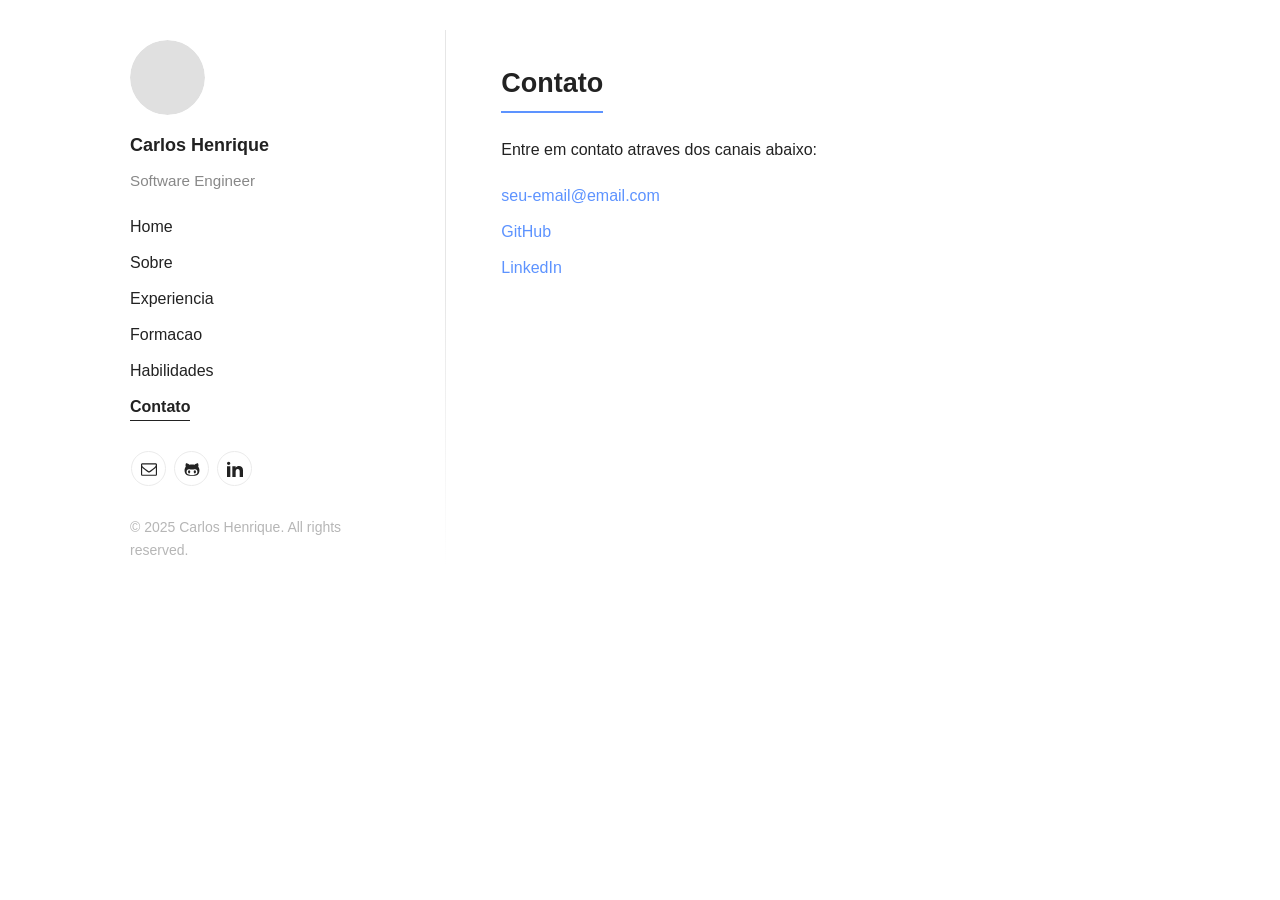
==== contato.html @ ee280d6c "feat: add responsive portfolio site with static pages Create personal portfolio website using pure H" ====
<!DOCTYPE html>
<html lang="pt-BR">
<head>
    <meta charset="UTF-8">
    <meta name="viewport" content="width=device-width, initial-scale=1.0">
    <title>Contato - Carlos Henrique Carvalho de Araujo</title>
    <link rel="stylesheet" href="style.css">
</head>
<body>
    <div class="layout">
        <aside class="sidebar">
            <div class="sidebar-inner">
                <div class="author">
                    <div class="author-photo"></div>
                    <h2 class="author-title"><a href="index.html">Carlos Henrique</a></h2>
                    <p class="author-subtitle">Software Engineer</p>
                </div>

                <nav class="menu">
                    <ul class="menu-list">
                        <li><a href="index.html" class="menu-link">Home</a></li>
                        <li><a href="sobre.html" class="menu-link">Sobre</a></li>
                        <li><a href="experiencia.html" class="menu-link">Experiencia</a></li>
                        <li><a href="formacao.html" class="menu-link">Formacao</a></li>
                        <li><a href="habilidades.html" class="menu-link">Habilidades</a></li>
                        <li><a href="contato.html" class="menu-link active">Contato</a></li>
                    </ul>
                </nav>

                <div class="contacts">
                    <ul class="contacts-list">
                        <li class="contacts-item">
                            <a href="mailto:seu-email@email.com" class="contacts-link" title="Email">
                                <svg class="icon" viewBox="0 0 28 28"><title>email</title><path d="M26 23.5v-12c-0.328 0.375-0.688 0.719-1.078 1.031-2.234 1.719-4.484 3.469-6.656 5.281-1.172 0.984-2.625 2.188-4.25 2.188h-0.031c-1.625 0-3.078-1.203-4.25-2.188-2.172-1.813-4.422-3.563-6.656-5.281-0.391-0.313-0.75-0.656-1.078-1.031v12c0 0.266 0.234 0.5 0.5 0.5h23c0.266 0 0.5-0.234 0.5-0.5zM26 7.078c0-0.391 0.094-1.078-0.5-1.078h-23c-0.266 0-0.5 0.234-0.5 0.5 0 1.781 0.891 3.328 2.297 4.438 2.094 1.641 4.188 3.297 6.266 4.953 0.828 0.672 2.328 2.109 3.422 2.109h0.031c1.094 0 2.594-1.437 3.422-2.109 2.078-1.656 4.172-3.313 6.266-4.953 1.016-0.797 2.297-2.531 2.297-3.859zM28 6.5v17c0 1.375-1.125 2.5-2.5 2.5h-23c-1.375 0-2.5-1.125-2.5-2.5v-17c0-1.375 1.125-2.5 2.5-2.5h23c1.375 0 2.5 1.125 2.5 2.5z"/></svg>
                            </a>
                        </li>
                        <li class="contacts-item">
                            <a href="https://github.com/seu-usuario" target="_blank" rel="noopener" class="contacts-link" title="GitHub">
                                <svg class="icon" viewBox="0 0 26 28"><title>github</title><path d="M10 19c0 1.141-0.594 3-2 3s-2-1.859-2-3 0.594-3 2-3 2 1.859 2 3zM20 19c0 1.141-0.594 3-2 3s-2-1.859-2-3 0.594-3 2-3 2 1.859 2 3zM22.5 19c0-2.391-1.453-4.5-4-4.5-1.031 0-2.016 0.187-3.047 0.328-0.812 0.125-1.625 0.172-2.453 0.172s-1.641-0.047-2.453-0.172c-1.016-0.141-2.016-0.328-3.047-0.328-2.547 0-4 2.109-4 4.5 0 4.781 4.375 5.516 8.188 5.516h2.625c3.813 0 8.188-0.734 8.188-5.516zM26 16.25c0 1.734-0.172 3.578-0.953 5.172-2.063 4.172-7.734 4.578-11.797 4.578-4.125 0-10.141-0.359-12.281-4.578-0.797-1.578-0.969-3.437-0.969-5.172 0-2.281 0.625-4.438 2.125-6.188-0.281-0.859-0.422-1.766-0.422-2.656 0-1.172 0.266-2.344 0.797-3.406 2.469 0 4.047 1.078 5.922 2.547 1.578-0.375 3.203-0.547 4.828-0.547 1.469 0 2.953 0.156 4.375 0.5 1.859-1.453 3.437-2.5 5.875-2.5 0.531 1.062 0.797 2.234 0.797 3.406 0 0.891-0.141 1.781-0.422 2.625 1.5 1.766 2.125 3.938 2.125 6.219z"/></svg>
                            </a>
                        </li>
                        <li class="contacts-item">
                            <a href="https://www.linkedin.com/in/seu-perfil" target="_blank" rel="noopener" class="contacts-link" title="LinkedIn">
                                <svg class="icon" viewBox="0 0 24 24"><title>linkedin</title><path d="M4.98 3.5c0 1.381-1.11 2.5-2.48 2.5s-2.48-1.119-2.48-2.5c0-1.38 1.11-2.5 2.48-2.5s2.48 1.12 2.48 2.5zm.02 4.5h-5v16h5v-16zm7.982 0h-4.968v16h4.969v-8.399c0-4.67 6.029-5.052 6.029 0v8.399h4.988v-10.131c0-7.88-8.922-7.593-11.018-3.714v-2.155z"/></svg>
                            </a>
                        </li>
                    </ul>
                </div>

                <p class="copyright">© 2025 Carlos Henrique. All rights reserved.</p>
            </div>
        </aside>

        <main class="content">
            <section class="page">
                <div class="page-inner">
                    <h2 class="section-title">Contato</h2>
                    <div class="page-body">
                        <p>Entre em contato atraves dos canais abaixo:</p>
                        <ul class="contact-links">
                            <li><a href="mailto:seu-email@email.com">seu-email@email.com</a></li>
                            <li><a href="https://github.com/seu-usuario" target="_blank" rel="noopener">GitHub</a></li>
                            <li><a href="https://www.linkedin.com/in/seu-perfil" target="_blank" rel="noopener">LinkedIn</a></li>
                        </ul>
                    </div>
                </div>
            </section>
        </main>
    </div>
</body>
</html>
---- style.css ----
/* ============================================
   RESET & BASE
   ============================================ */
*,
*::before,
*::after {
    margin: 0;
    padding: 0;
    box-sizing: border-box;
}

html {
    font-size: 100%;
}

body {
    font-family: -apple-system, BlinkMacSystemFont, 'Segoe UI', Roboto, Oxygen-Sans, Ubuntu, Cantarell, 'Helvetica Neue', sans-serif;
    color: #222;
    line-height: 1.625;
    font-size: 1rem;
    -webkit-text-size-adjust: 100%;
    text-rendering: optimizeLegibility;
    -webkit-font-smoothing: antialiased;
    -moz-osx-font-smoothing: grayscale;
    background: #fff;
}

/* ============================================
   LAYOUT
   ============================================ */
.layout {
    max-width: 68.75rem;
    margin-left: auto;
    margin-right: auto;
}

/* ============================================
   SIDEBAR
   ============================================ */
.sidebar {
    width: 100%;
}

.sidebar-inner {
    padding: 1.5625rem 1.25rem 2.5rem;
}

/* Author */
.author {
    margin-bottom: 1.25rem;
}

.author-photo {
    width: 75px;
    height: 75px;
    border-radius: 50%;
    background-color: #e0e0e0;
    background-image: url('placeholder-photo.jpg');
    background-size: cover;
    background-position: center;
    background-clip: padding-box;
    margin-bottom: 1rem;
}

.author-title {
    font-size: 1.125rem;
    font-weight: 600;
    line-height: 1.82813rem;
    margin: 0.5rem 0;
}

.author-title a {
    color: #222;
    text-decoration: none;
}

.author-title a:hover,
.author-title a:focus {
    color: #5d93ff;
}

.author-subtitle {
    color: #888;
    line-height: 1.625rem;
    margin-bottom: 1rem;
    font-size: 0.95rem;
}

/* Menu */
.menu {
    margin-bottom: 1.625rem;
}

.menu-list {
    list-style: none;
    margin: 0;
    padding: 0;
}

.menu-list li {
    padding: 0;
    margin: 0.625rem 0;
}

.menu-link {
    font-size: 1rem;
    color: #222;
    font-weight: 400;
    text-decoration: none;
    border: 0;
    transition: color 0.15s ease, border-bottom-color 0.15s ease;
    display: inline-block;
}

.menu-link:hover,
.menu-link:focus {
    color: #5d93ff;
    border-bottom: 1px solid #5d93ff;
}

.menu-link.active {
    color: #222;
    border-bottom: 1px solid #222;
    font-weight: 600;
}

/* Contacts */
.contacts {
    margin-bottom: 1.625rem;
}

.contacts-list {
    display: flex;
    flex-wrap: wrap;
    list-style: none;
    padding: 0;
    margin: 0.625rem -0.1875rem;
    width: 8.75rem;
}

.contacts-item {
    padding: 0;
    margin: 0.25rem;
    display: flex;
    align-content: center;
    align-items: center;
    justify-content: center;
    height: 2.1875rem;
    width: 2.1875rem;
    line-height: 2.1875rem;
    border-radius: 50%;
    text-align: center;
    border: 1px solid #ebebeb;
}

.contacts-link {
    border: 0;
    display: flex;
    color: #222;
    align-items: center;
    justify-content: center;
    transition: color 0.15s ease;
}

.contacts-link:hover,
.contacts-link:focus {
    color: #5d93ff;
}

.icon {
    display: inline-block;
    width: 1em;
    height: 1em;
    stroke-width: 0;
    stroke: currentColor;
    fill: currentColor;
    font-style: normal;
    font-weight: 400;
}

/* Copyright */
.copyright {
    color: #b6b6b6;
    font-size: 0.875rem;
}

/* ============================================
   CONTENT PAGES
   ============================================ */
.page {
    margin-bottom: 2rem;
}

.page-inner {
    padding: 1.0625rem 1.25rem;
}

.page-title {
    font-size: 2.2rem;
    font-weight: 600;
    line-height: 3rem;
    margin-top: 0;
    margin-bottom: 2rem;
    color: #222;
}

.section-title {
    font-size: 1.6875rem;
    font-weight: 600;
    line-height: 2.4375rem;
    margin-top: 1.5rem;
    margin-bottom: 1.5rem;
    color: #222;
    border-bottom: 2px solid #5d93ff;
    padding-bottom: 0.5rem;
    display: inline-block;
}

.page-body {
    font-size: 1rem;
    line-height: 1.625rem;
    margin: 0;
}

.page-body p {
    margin-bottom: 1.25rem;
    max-width: 40rem;
}

.page-body a {
    color: #5d93ff;
    text-decoration: none;
}

.page-body a:hover,
.page-body a:focus {
    color: #f7a046;
    text-decoration: underline;
}

/* Page navigation link */
.page-nav {
    margin-top: 1.5rem;
}

.page-nav-link {
    display: inline-block;
    padding: 0.5rem 1.5rem;
    border: 1px solid #e6e6e6;
    border-radius: 25px;
    color: #222;
    text-decoration: none;
    font-size: 0.95rem;
    transition: color 0.15s ease, border-color 0.15s ease;
}

.page-nav-link:hover,
.page-nav-link:focus {
    color: #5d93ff;
    border-color: #5d93ff;
    text-decoration: none;
}

/* ============================================
   EXPERIENCE
   ============================================ */
.experience-item {
    margin-bottom: 2rem;
    padding-bottom: 1.5rem;
    border-bottom: 1px solid #e6e6e6;
}

.experience-item:last-child {
    border-bottom: none;
}

.experience-role {
    font-size: 1.3rem;
    font-weight: 600;
    margin-bottom: 0.25rem;
    color: #222;
}

.experience-company {
    color: #888;
    font-size: 0.95rem;
    margin-bottom: 0.75rem;
    font-style: italic;
}

.experience-desc {
    line-height: 1.625rem;
}

/* ============================================
   EDUCATION
   ============================================ */
.education-item {
    margin-bottom: 1.5rem;
    padding-bottom: 1rem;
    border-bottom: 1px solid #e6e6e6;
}

.education-item:last-child {
    border-bottom: none;
}

.education-degree {
    font-size: 1.2rem;
    font-weight: 600;
    margin-bottom: 0.25rem;
}

.education-school {
    color: #888;
    font-size: 0.95rem;
    font-style: italic;
}

/* ============================================
   SKILLS
   ============================================ */
.skills-grid {
    display: grid;
    grid-template-columns: 1fr;
    gap: 1.5rem;
}

.skill-category {
    padding: 1.25rem;
    background: #fafafa;
    border: 1px solid #e6e6e6;
    border-radius: 4px;
}

.skill-category-title {
    font-size: 1.1rem;
    font-weight: 600;
    margin-bottom: 0.75rem;
    color: #222;
}

.skill-list {
    list-style: none;
    padding: 0;
    margin: 0;
    display: flex;
    flex-wrap: wrap;
    gap: 0.5rem;
}

.skill-item {
    display: inline-block;
    padding: 0.35rem 1rem;
    background: #5d93ff;
    color: #fff;
    border-radius: 20px;
    font-size: 0.85rem;
    font-weight: 500;
    transition: background 0.15s ease, transform 0.15s ease;
}

.skill-item:hover {
    background: #4a80e0;
    transform: translateY(-1px);
}

/* ============================================
   CONTACT LINKS
   ============================================ */
.contact-links {
    list-style: none;
    padding: 0;
}

.contact-links li {
    margin-bottom: 0.625rem;
    font-size: 1rem;
}

.contact-links a {
    color: #5d93ff;
    text-decoration: none;
    display: inline-block;
}

.contact-links a:hover {
    color: #f7a046;
    text-decoration: underline;
}

/* ============================================
   DIVIDER
   ============================================ */
.section-divider {
    border: 0;
    height: 1px;
    background: #e6e6e6;
    margin: 1.5rem 0 2rem;
}

/* ============================================
   DESKTOP - Sidebar fixed at top, content scrolls (685px+)
   ============================================ */
@media screen and (min-width: 685px) {
    .layout {
        display: grid;
        grid-template-columns: calc(41.625% - 1.09375rem) 1fr;
        gap: 1.875rem;
    }

    .sidebar {
        width: 100%;
    }

    .content {
        float: left;
    }

    .page-inner {
        padding: 1.875rem 1.25rem;
    }

    .page-title {
        font-size: 2.5rem;
        line-height: 3.25rem;
        margin-bottom: 2.35625rem;
    }

    .sidebar-inner {
        position: sticky;
        top: 0;
        z-index: 10;
        background: #fff;
        padding: 1.875rem 1.25rem 2.5rem;
    }

    .sidebar-inner::after {
        background: linear-gradient(180deg, #e6e6e6 0%, #e6e6e6 48%, transparent);
        position: absolute;
        content: '';
        width: 1px;
        height: 33.75rem;
        top: 30px;
        right: -10px;
    }
}

/* ============================================
   LARGE DESKTOP (960px+)
   ============================================ */
@media screen and (min-width: 960px) {
    .layout {
        grid-template-columns: calc(33.3% - 1.25rem) 1fr;
    }

    .sidebar-inner {
        padding: 2.5rem;
    }

    .page-inner {
        padding: 2.5rem 2.1875rem;
    }

    .page-title {
        font-size: 2.8rem;
    }

    .skills-grid {
        grid-template-columns: repeat(3, 1fr);
    }
}

/* ============================================
   MOBILE TWEAKS (< 685px)
   ============================================ */
@media screen and (max-width: 684px) {
    .page-title {
        font-size: 1.8rem;
        line-height: 2.5rem;
    }

    .sidebar-inner::after {
        display: none;
    }

    .section-title {
        font-size: 1.4rem;
        line-height: 2rem;
    }
}

/* ============================================
   PRINT FRIENDLY
   ============================================ */
@media print {
    .sidebar {
        width: 100%;
        margin-right: 0;
    }

    .sidebar-inner::after {
        display: none;
    }

    .content {
        width: 100%;
    }
}
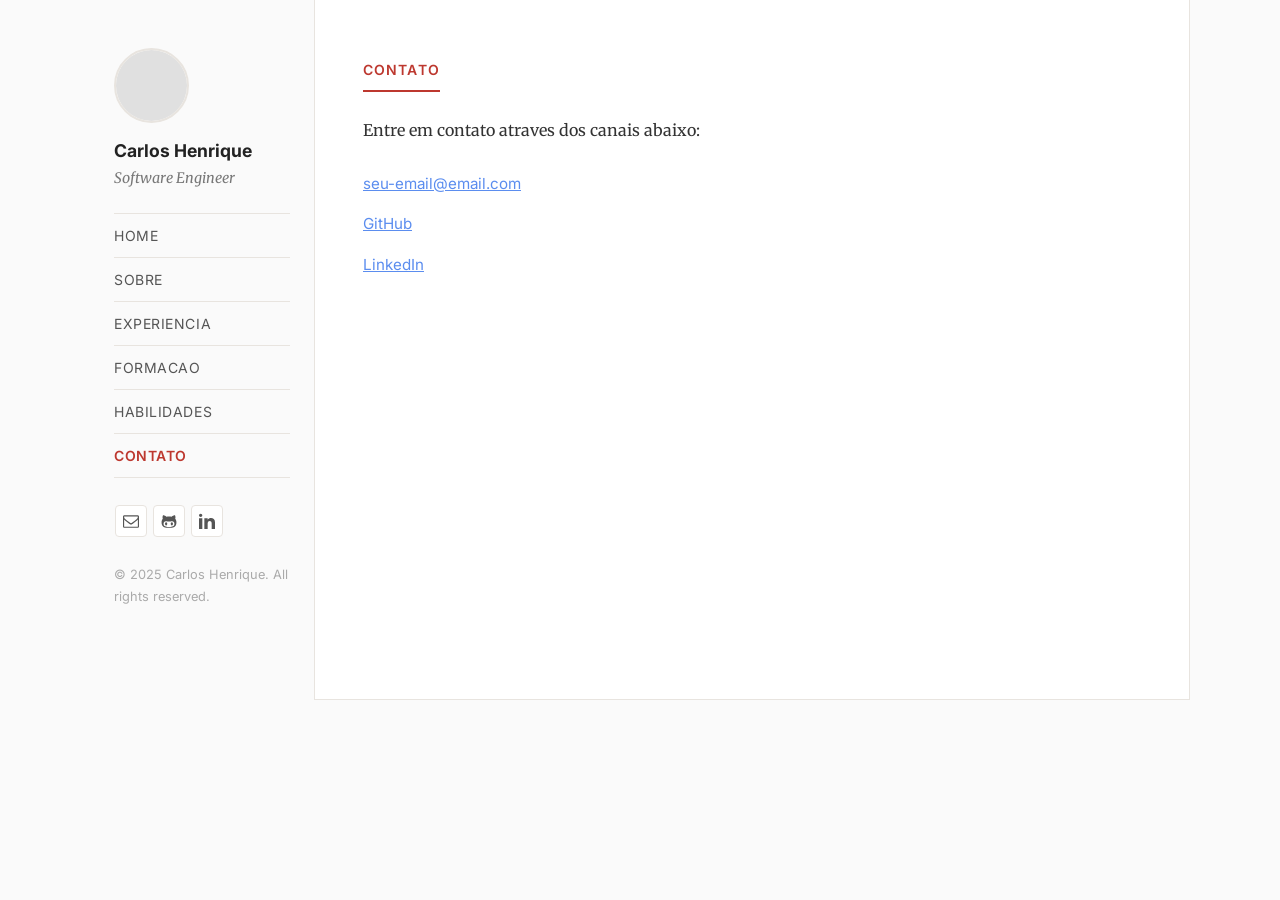
==== commit 6b3c2a97: "style: redesign portfolio with minimalist design system" ====
--- a/contato.html
+++ b/contato.html
@@ -4,6 +4,9 @@
     <meta charset="UTF-8">
     <meta name="viewport" content="width=device-width, initial-scale=1.0">
     <title>Contato - Carlos Henrique Carvalho de Araujo</title>
+    <link rel="preconnect" href="https://fonts.googleapis.com">
+    <link rel="preconnect" href="https://fonts.gstatic.com" crossorigin>
+    <link href="https://fonts.googleapis.com/css2?family=Merriweather:ital,wght@0,300;0,400;0,700;1,400&family=Inter:wght@400;500;600;700&display=swap" rel="stylesheet">
     <link rel="stylesheet" href="style.css">
 </head>
 <body>
--- a/style.css
+++ b/style.css
@@ -1,6 +1,11 @@
 /* ============================================
-   RESET & BASE
+   INSTAPAPER-INSPIRED DESIGN SYSTEM
    ============================================ */
+
+/* ---------- FONTS ---------- */
+@import url('https://fonts.googleapis.com/css2?family=Merriweather:ital,wght@0,300;0,400;0,700;1,400&family=Inter:wght@400;500;600;700&display=swap');
+
+/* ---------- RESET ---------- */
 *,
 *::before,
 *::after {
@@ -11,43 +16,37 @@
 
 html {
     font-size: 100%;
+    background: #fafafa;
 }
 
 body {
-    font-family: -apple-system, BlinkMacSystemFont, 'Segoe UI', Roboto, Oxygen-Sans, Ubuntu, Cantarell, 'Helvetica Neue', sans-serif;
+    font-family: 'Merriweather', Georgia, serif;
     color: #222;
-    line-height: 1.625;
+    line-height: 1.7;
     font-size: 1rem;
-    -webkit-text-size-adjust: 100%;
-    text-rendering: optimizeLegibility;
+    background: #fafafa;
     -webkit-font-smoothing: antialiased;
-    -moz-osx-font-smoothing: grayscale;
-    background: #fff;
-}
-
-/* ============================================
-   LAYOUT
-   ============================================ */
+}
+
+/* ---------- LAYOUT ---------- */
 .layout {
     max-width: 68.75rem;
     margin-left: auto;
     margin-right: auto;
 }
 
-/* ============================================
-   SIDEBAR
-   ============================================ */
+/* ---------- SIDEBAR ---------- */
 .sidebar {
     width: 100%;
 }
 
 .sidebar-inner {
-    padding: 1.5625rem 1.25rem 2.5rem;
+    padding: 2rem 1.5rem;
 }
 
 /* Author */
 .author {
-    margin-bottom: 1.25rem;
+    margin-bottom: 1.5rem;
 }
 
 .author-photo {
@@ -60,13 +59,15 @@
     background-position: center;
     background-clip: padding-box;
     margin-bottom: 1rem;
+    border: 2px solid #e8e4df;
 }
 
 .author-title {
-    font-size: 1.125rem;
-    font-weight: 600;
-    line-height: 1.82813rem;
-    margin: 0.5rem 0;
+    font-family: 'Inter', -apple-system, sans-serif;
+    font-size: 1.1rem;
+    font-weight: 700;
+    line-height: 1.4;
+    margin: 0.5rem 0 0.25rem;
 }
 
 .author-title a {
@@ -76,57 +77,61 @@
 
 .author-title a:hover,
 .author-title a:focus {
-    color: #5d93ff;
+    color: #bd382f;
 }
 
 .author-subtitle {
-    color: #888;
-    line-height: 1.625rem;
-    margin-bottom: 1rem;
-    font-size: 0.95rem;
+    color: #777;
+    line-height: 1.5;
+    margin-bottom: 0;
+    font-size: 0.9rem;
+    font-style: italic;
 }
 
 /* Menu */
 .menu {
-    margin-bottom: 1.625rem;
+    margin-bottom: 1.5rem;
 }
 
 .menu-list {
     list-style: none;
     margin: 0;
     padding: 0;
+    border-top: 1px solid #e8e4df;
 }
 
 .menu-list li {
     padding: 0;
-    margin: 0.625rem 0;
+    margin: 0;
 }
 
 .menu-link {
-    font-size: 1rem;
-    color: #222;
+    font-family: 'Inter', -apple-system, sans-serif;
+    font-size: 0.875rem;
     font-weight: 400;
+    color: #555;
     text-decoration: none;
-    border: 0;
-    transition: color 0.15s ease, border-bottom-color 0.15s ease;
-    display: inline-block;
+    display: block;
+    padding: 0.6rem 0;
+    border-bottom: 1px solid #e8e4df;
+    transition: color 0.15s ease;
+    text-transform: uppercase;
+    letter-spacing: 0.04em;
 }
 
 .menu-link:hover,
 .menu-link:focus {
-    color: #5d93ff;
-    border-bottom: 1px solid #5d93ff;
+    color: #bd382f;
 }
 
 .menu-link.active {
-    color: #222;
-    border-bottom: 1px solid #222;
+    color: #bd382f;
     font-weight: 600;
 }
 
 /* Contacts */
 .contacts {
-    margin-bottom: 1.625rem;
+    margin-bottom: 1.5rem;
 }
 
 .contacts-list {
@@ -134,29 +139,35 @@
     flex-wrap: wrap;
     list-style: none;
     padding: 0;
-    margin: 0.625rem -0.1875rem;
-    width: 8.75rem;
+    margin: 0.5rem -0.125rem;
 }
 
 .contacts-item {
     padding: 0;
-    margin: 0.25rem;
+    margin: 0.1875rem;
     display: flex;
     align-content: center;
     align-items: center;
     justify-content: center;
-    height: 2.1875rem;
-    width: 2.1875rem;
-    line-height: 2.1875rem;
-    border-radius: 50%;
+    height: 2rem;
+    width: 2rem;
+    line-height: 2rem;
+    border-radius: 4px;
     text-align: center;
-    border: 1px solid #ebebeb;
+    border: 1px solid #e8e4df;
+    background: #fff;
+    transition: border-color 0.15s ease, background 0.15s ease;
+}
+
+.contacts-item:hover {
+    border-color: #bd382f;
+    background: #fef0f0;
 }
 
 .contacts-link {
     border: 0;
     display: flex;
-    color: #222;
+    color: #555;
     align-items: center;
     justify-content: center;
     transition: color 0.15s ease;
@@ -164,7 +175,7 @@
 
 .contacts-link:hover,
 .contacts-link:focus {
-    color: #5d93ff;
+    color: #bd382f;
 }
 
 .icon {
@@ -180,125 +191,131 @@
 
 /* Copyright */
 .copyright {
-    color: #b6b6b6;
-    font-size: 0.875rem;
-}
-
-/* ============================================
-   CONTENT PAGES
-   ============================================ */
+    font-family: 'Inter', -apple-system, sans-serif;
+    color: #aaa;
+    font-size: 0.8rem;
+}
+
+/* ---------- CONTENT PAGES ---------- */
 .page {
     margin-bottom: 2rem;
 }
 
 .page-inner {
-    padding: 1.0625rem 1.25rem;
+    padding: 2.5rem 2rem;
+    background: #fff;
+    border-left: 1px solid #e8e4df;
+    border-right: 1px solid #e8e4df;
+    border-bottom: 1px solid #e8e4df;
+    min-height: calc(100vh - 200px);
 }
 
 .page-title {
-    font-size: 2.2rem;
-    font-weight: 600;
-    line-height: 3rem;
+    font-family: 'Merriweather', Georgia, serif;
+    font-size: 2rem;
+    font-weight: 700;
+    line-height: 1.35;
     margin-top: 0;
-    margin-bottom: 2rem;
-    color: #222;
-}
-
-.section-title {
-    font-size: 1.6875rem;
-    font-weight: 600;
-    line-height: 2.4375rem;
-    margin-top: 1.5rem;
     margin-bottom: 1.5rem;
     color: #222;
-    border-bottom: 2px solid #5d93ff;
+}
+
+.section-title {
+    font-family: 'Inter', -apple-system, sans-serif;
+    font-size: 0.875rem;
+    font-weight: 600;
+    text-transform: uppercase;
+    letter-spacing: 0.08em;
+    color: #bd382f;
+    margin-bottom: 1.5rem;
     padding-bottom: 0.5rem;
+    border-bottom: 2px solid #bd382f;
     display: inline-block;
 }
 
 .page-body {
     font-size: 1rem;
-    line-height: 1.625rem;
+    line-height: 1.8;
     margin: 0;
 }
 
 .page-body p {
-    margin-bottom: 1.25rem;
-    max-width: 40rem;
+    margin-bottom: 1.5rem;
+    max-width: 42rem;
+    color: #333;
 }
 
 .page-body a {
-    color: #5d93ff;
-    text-decoration: none;
+    color: #5b8def;
+    text-decoration: underline;
 }
 
 .page-body a:hover,
 .page-body a:focus {
-    color: #f7a046;
-    text-decoration: underline;
+    color: #bd382f;
 }
 
 /* Page navigation link */
 .page-nav {
-    margin-top: 1.5rem;
+    margin-top: 2rem;
 }
 
 .page-nav-link {
+    font-family: 'Inter', -apple-system, sans-serif;
     display: inline-block;
-    padding: 0.5rem 1.5rem;
-    border: 1px solid #e6e6e6;
-    border-radius: 25px;
-    color: #222;
+    padding: 0.6rem 1.5rem;
+    border: 1px solid #e8e4df;
+    border-radius: 3px;
+    color: #555;
     text-decoration: none;
-    font-size: 0.95rem;
-    transition: color 0.15s ease, border-color 0.15s ease;
+    font-size: 0.875rem;
+    text-transform: uppercase;
+    letter-spacing: 0.04em;
+    transition: all 0.15s ease;
 }
 
 .page-nav-link:hover,
 .page-nav-link:focus {
-    color: #5d93ff;
-    border-color: #5d93ff;
+    color: #bd382f;
+    border-color: #bd382f;
     text-decoration: none;
 }
 
-/* ============================================
-   EXPERIENCE
-   ============================================ */
+/* ---------- EXPERIENCE ---------- */
 .experience-item {
+    margin-bottom: 2.5rem;
+    padding-bottom: 2rem;
+    border-bottom: 1px solid #e8e4df;
+}
+
+.experience-item:last-child {
+    border-bottom: none;
+}
+
+.experience-role {
+    font-family: 'Merriweather', Georgia, serif;
+    font-size: 1.25rem;
+    font-weight: 700;
+    margin-bottom: 0.25rem;
+    color: #222;
+}
+
+.experience-company {
+    font-family: 'Inter', -apple-system, sans-serif;
+    color: #777;
+    font-size: 0.9rem;
+    margin-bottom: 0.75rem;
+}
+
+.experience-desc {
+    line-height: 1.8;
+}
+
+/* ---------- EDUCATION ---------- */
+.education-item {
     margin-bottom: 2rem;
     padding-bottom: 1.5rem;
-    border-bottom: 1px solid #e6e6e6;
-}
-
-.experience-item:last-child {
-    border-bottom: none;
-}
-
-.experience-role {
-    font-size: 1.3rem;
-    font-weight: 600;
-    margin-bottom: 0.25rem;
-    color: #222;
-}
-
-.experience-company {
-    color: #888;
-    font-size: 0.95rem;
-    margin-bottom: 0.75rem;
-    font-style: italic;
-}
-
-.experience-desc {
-    line-height: 1.625rem;
-}
-
-/* ============================================
-   EDUCATION
-   ============================================ */
-.education-item {
-    margin-bottom: 1.5rem;
-    padding-bottom: 1rem;
-    border-bottom: 1px solid #e6e6e6;
+    border-bottom: 1px solid #e8e4df;
 }
 
 .education-item:last-child {
@@ -306,20 +323,19 @@
 }
 
 .education-degree {
-    font-size: 1.2rem;
-    font-weight: 600;
+    font-family: 'Merriweather', Georgia, serif;
+    font-size: 1.15rem;
+    font-weight: 700;
     margin-bottom: 0.25rem;
 }
 
 .education-school {
-    color: #888;
-    font-size: 0.95rem;
-    font-style: italic;
-}
-
-/* ============================================
-   SKILLS
-   ============================================ */
+    font-family: 'Inter', -apple-system, sans-serif;
+    color: #777;
+    font-size: 0.9rem;
+}
+
+/* ---------- SKILLS ---------- */
 .skills-grid {
     display: grid;
     grid-template-columns: 1fr;
@@ -327,17 +343,25 @@
 }
 
 .skill-category {
-    padding: 1.25rem;
-    background: #fafafa;
-    border: 1px solid #e6e6e6;
-    border-radius: 4px;
+    padding: 1.5rem;
+    background: #fff;
+    border: 1px solid #e8e4df;
+    border-radius: 3px;
+    transition: border-color 0.15s ease;
+}
+
+.skill-category:hover {
+    border-color: #d4cfc9;
 }
 
 .skill-category-title {
-    font-size: 1.1rem;
+    font-family: 'Inter', -apple-system, sans-serif;
+    font-size: 0.8rem;
     font-weight: 600;
-    margin-bottom: 0.75rem;
-    color: #222;
+    text-transform: uppercase;
+    letter-spacing: 0.08em;
+    color: #555;
+    margin-bottom: 1rem;
 }
 
 .skill-list {
@@ -351,156 +375,151 @@
 
 .skill-item {
     display: inline-block;
-    padding: 0.35rem 1rem;
-    background: #5d93ff;
+    padding: 0.3rem 0.85rem;
+    background: transparent;
+    color: #bd382f;
+    border-radius: 3px;
+    border: 1px solid #bd382f;
+    font-family: 'Inter', -apple-system, sans-serif;
+    font-size: 0.8rem;
+    font-weight: 500;
+    letter-spacing: 0.02em;
+    transition: background 0.15s ease, color 0.15s ease;
+}
+
+.skill-item:hover {
+    background: #bd382f;
     color: #fff;
-    border-radius: 20px;
-    font-size: 0.85rem;
-    font-weight: 500;
-    transition: background 0.15s ease, transform 0.15s ease;
-}
-
-.skill-item:hover {
-    background: #4a80e0;
-    transform: translateY(-1px);
-}
-
-/* ============================================
-   CONTACT LINKS
-   ============================================ */
+}
+
+/* ---------- CONTACT LINKS ---------- */
 .contact-links {
     list-style: none;
     padding: 0;
 }
 
 .contact-links li {
-    margin-bottom: 0.625rem;
+    margin-bottom: 0.75rem;
     font-size: 1rem;
 }
 
 .contact-links a {
-    color: #5d93ff;
-    text-decoration: none;
-    display: inline-block;
+    font-family: 'Inter', -apple-system, sans-serif;
+    color: #5b8def;
+    text-decoration: underline;
+    font-size: 0.95rem;
 }
 
 .contact-links a:hover {
-    color: #f7a046;
-    text-decoration: underline;
-}
-
-/* ============================================
-   DIVIDER
-   ============================================ */
+    color: #bd382f;
+}
+
+/* ---------- DIVIDER ---------- */
 .section-divider {
     border: 0;
     height: 1px;
-    background: #e6e6e6;
+    background: #e8e4df;
     margin: 1.5rem 0 2rem;
 }
 
 /* ============================================
-   DESKTOP - Sidebar fixed at top, content scrolls (685px+)
+   DESKTOP - 685px+
    ============================================ */
 @media screen and (min-width: 685px) {
     .layout {
         display: grid;
-        grid-template-columns: calc(41.625% - 1.09375rem) 1fr;
-        gap: 1.875rem;
+        grid-template-columns: 14rem 1fr;
+        gap: 0;
     }
 
     .sidebar {
         width: 100%;
     }
 
-    .content {
-        float: left;
-    }
-
-    .page-inner {
-        padding: 1.875rem 1.25rem;
-    }
-
-    .page-title {
-        font-size: 2.5rem;
-        line-height: 3.25rem;
-        margin-bottom: 2.35625rem;
-    }
-
     .sidebar-inner {
+        padding: 2.5rem 1.5rem;
         position: sticky;
         top: 0;
         z-index: 10;
-        background: #fff;
-        padding: 1.875rem 1.25rem 2.5rem;
-    }
-
-    .sidebar-inner::after {
-        background: linear-gradient(180deg, #e6e6e6 0%, #e6e6e6 48%, transparent);
-        position: absolute;
-        content: '';
-        width: 1px;
-        height: 33.75rem;
-        top: 30px;
-        right: -10px;
+        background: #fafafa;
+    }
+
+    .content {
+        float: left;
+    }
+
+    .page-inner {
+        padding: 3rem 2.5rem;
+    }
+
+    .page-title {
+        font-size: 2.25rem;
+        line-height: 1.3;
+        margin-bottom: 1.75rem;
+    }
+
+    .skills-grid {
+        grid-template-columns: repeat(3, 1fr);
     }
 }
 
 /* ============================================
-   LARGE DESKTOP (960px+)
+   LARGE DESKTOP - 960px+
    ============================================ */
 @media screen and (min-width: 960px) {
     .layout {
-        grid-template-columns: calc(33.3% - 1.25rem) 1fr;
+        grid-template-columns: 14rem 1fr;
     }
 
     .sidebar-inner {
-        padding: 2.5rem;
+        padding: 3rem 1.5rem;
     }
 
     .page-inner {
-        padding: 2.5rem 2.1875rem;
+        padding: 3.5rem 3rem;
     }
 
     .page-title {
-        font-size: 2.8rem;
-    }
-
-    .skills-grid {
-        grid-template-columns: repeat(3, 1fr);
+        font-size: 2.5rem;
     }
 }
 
 /* ============================================
-   MOBILE TWEAKS (< 685px)
+   MOBILE - < 685px
    ============================================ */
 @media screen and (max-width: 684px) {
+    .sidebar-inner {
+        border-bottom: 1px solid #e8e4df;
+        background: #fff;
+    }
+
+    .page-inner {
+        padding: 1.5rem 1.25rem;
+        border-left: none;
+        border-right: none;
+    }
+
     .page-title {
-        font-size: 1.8rem;
-        line-height: 2.5rem;
-    }
-
-    .sidebar-inner::after {
-        display: none;
+        font-size: 1.6rem;
+        line-height: 1.3;
     }
 
     .section-title {
-        font-size: 1.4rem;
-        line-height: 2rem;
+        font-size: 0.8rem;
     }
 }
 
 /* ============================================
-   PRINT FRIENDLY
+   PRINT
    ============================================ */
 @media print {
     .sidebar {
         width: 100%;
-        margin-right: 0;
-    }
-
-    .sidebar-inner::after {
-        display: none;
+    }
+
+    .page-inner {
+        border: none;
+        padding: 1rem 0;
     }
 
     .content {
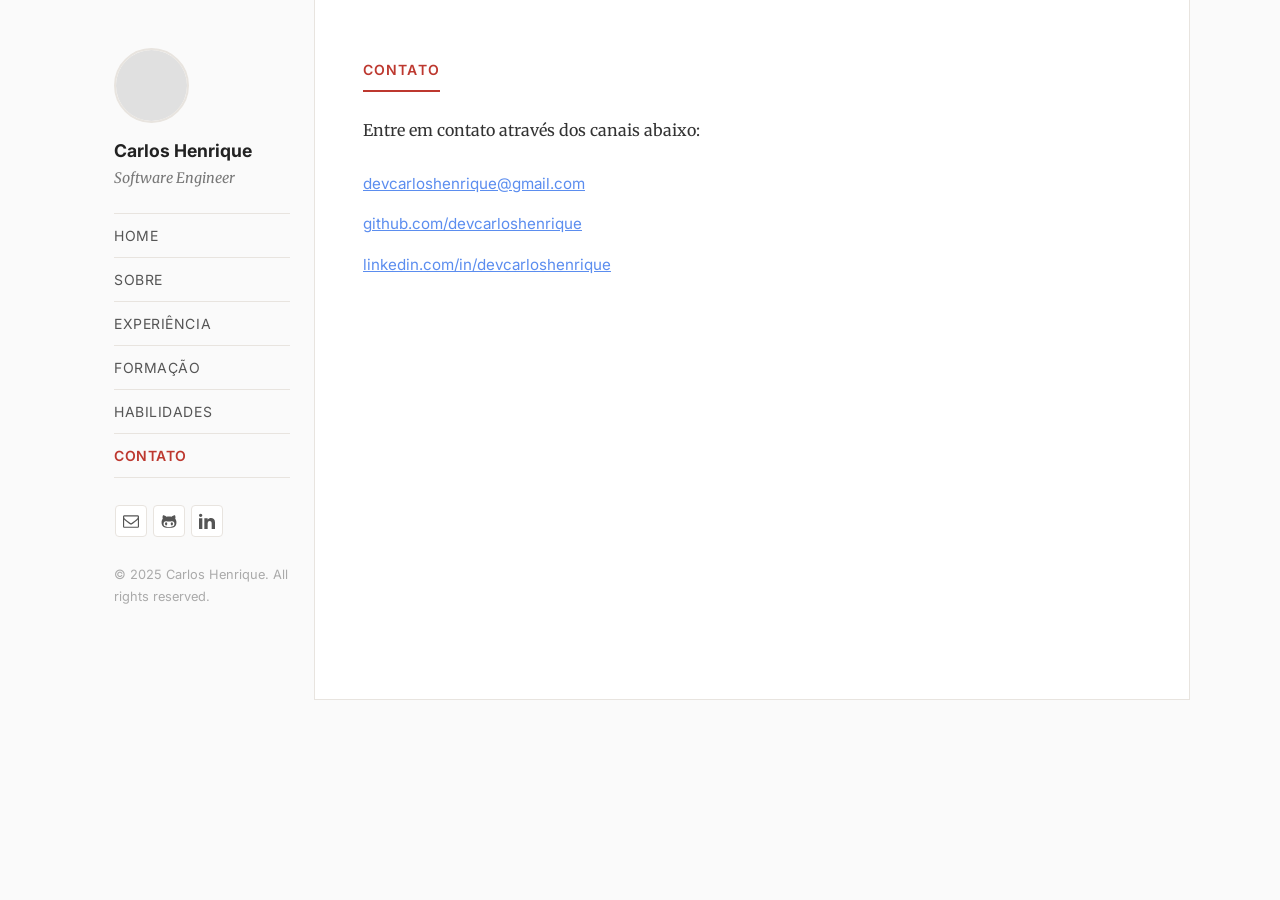
==== commit 05ec93dc: "chore: add profile image and update portfolio content - Add profile photo and real contact informati" ====
--- a/contato.html
+++ b/contato.html
@@ -23,8 +23,8 @@
                     <ul class="menu-list">
                         <li><a href="index.html" class="menu-link">Home</a></li>
                         <li><a href="sobre.html" class="menu-link">Sobre</a></li>
-                        <li><a href="experiencia.html" class="menu-link">Experiencia</a></li>
-                        <li><a href="formacao.html" class="menu-link">Formacao</a></li>
+                        <li><a href="experiencia.html" class="menu-link">Experiência</a></li>
+                        <li><a href="formacao.html" class="menu-link">Formação</a></li>
                         <li><a href="habilidades.html" class="menu-link">Habilidades</a></li>
                         <li><a href="contato.html" class="menu-link active">Contato</a></li>
                     </ul>
@@ -33,17 +33,17 @@
                 <div class="contacts">
                     <ul class="contacts-list">
                         <li class="contacts-item">
-                            <a href="mailto:seu-email@email.com" class="contacts-link" title="Email">
+                            <a href="mailto:devcarloshenrique@gmail.com" class="contacts-link" title="Email">
                                 <svg class="icon" viewBox="0 0 28 28"><title>email</title><path d="M26 23.5v-12c-0.328 0.375-0.688 0.719-1.078 1.031-2.234 1.719-4.484 3.469-6.656 5.281-1.172 0.984-2.625 2.188-4.25 2.188h-0.031c-1.625 0-3.078-1.203-4.25-2.188-2.172-1.813-4.422-3.563-6.656-5.281-0.391-0.313-0.75-0.656-1.078-1.031v12c0 0.266 0.234 0.5 0.5 0.5h23c0.266 0 0.5-0.234 0.5-0.5zM26 7.078c0-0.391 0.094-1.078-0.5-1.078h-23c-0.266 0-0.5 0.234-0.5 0.5 0 1.781 0.891 3.328 2.297 4.438 2.094 1.641 4.188 3.297 6.266 4.953 0.828 0.672 2.328 2.109 3.422 2.109h0.031c1.094 0 2.594-1.437 3.422-2.109 2.078-1.656 4.172-3.313 6.266-4.953 1.016-0.797 2.297-2.531 2.297-3.859zM28 6.5v17c0 1.375-1.125 2.5-2.5 2.5h-23c-1.375 0-2.5-1.125-2.5-2.5v-17c0-1.375 1.125-2.5 2.5-2.5h23c1.375 0 2.5 1.125 2.5 2.5z"/></svg>
                             </a>
                         </li>
                         <li class="contacts-item">
-                            <a href="https://github.com/seu-usuario" target="_blank" rel="noopener" class="contacts-link" title="GitHub">
+                            <a href="https://github.com/devcarloshenrique" target="_blank" rel="noopener" class="contacts-link" title="GitHub">
                                 <svg class="icon" viewBox="0 0 26 28"><title>github</title><path d="M10 19c0 1.141-0.594 3-2 3s-2-1.859-2-3 0.594-3 2-3 2 1.859 2 3zM20 19c0 1.141-0.594 3-2 3s-2-1.859-2-3 0.594-3 2-3 2 1.859 2 3zM22.5 19c0-2.391-1.453-4.5-4-4.5-1.031 0-2.016 0.187-3.047 0.328-0.812 0.125-1.625 0.172-2.453 0.172s-1.641-0.047-2.453-0.172c-1.016-0.141-2.016-0.328-3.047-0.328-2.547 0-4 2.109-4 4.5 0 4.781 4.375 5.516 8.188 5.516h2.625c3.813 0 8.188-0.734 8.188-5.516zM26 16.25c0 1.734-0.172 3.578-0.953 5.172-2.063 4.172-7.734 4.578-11.797 4.578-4.125 0-10.141-0.359-12.281-4.578-0.797-1.578-0.969-3.437-0.969-5.172 0-2.281 0.625-4.438 2.125-6.188-0.281-0.859-0.422-1.766-0.422-2.656 0-1.172 0.266-2.344 0.797-3.406 2.469 0 4.047 1.078 5.922 2.547 1.578-0.375 3.203-0.547 4.828-0.547 1.469 0 2.953 0.156 4.375 0.5 1.859-1.453 3.437-2.5 5.875-2.5 0.531 1.062 0.797 2.234 0.797 3.406 0 0.891-0.141 1.781-0.422 2.625 1.5 1.766 2.125 3.938 2.125 6.219z"/></svg>
                             </a>
                         </li>
                         <li class="contacts-item">
-                            <a href="https://www.linkedin.com/in/seu-perfil" target="_blank" rel="noopener" class="contacts-link" title="LinkedIn">
+                            <a href="https://www.linkedin.com/in/devcarloshenrique/" target="_blank" rel="noopener" class="contacts-link" title="LinkedIn">
                                 <svg class="icon" viewBox="0 0 24 24"><title>linkedin</title><path d="M4.98 3.5c0 1.381-1.11 2.5-2.48 2.5s-2.48-1.119-2.48-2.5c0-1.38 1.11-2.5 2.48-2.5s2.48 1.12 2.48 2.5zm.02 4.5h-5v16h5v-16zm7.982 0h-4.968v16h4.969v-8.399c0-4.67 6.029-5.052 6.029 0v8.399h4.988v-10.131c0-7.88-8.922-7.593-11.018-3.714v-2.155z"/></svg>
                             </a>
                         </li>
@@ -59,11 +59,11 @@
                 <div class="page-inner">
                     <h2 class="section-title">Contato</h2>
                     <div class="page-body">
-                        <p>Entre em contato atraves dos canais abaixo:</p>
+                        <p>Entre em contato através dos canais abaixo:</p>
                         <ul class="contact-links">
-                            <li><a href="mailto:seu-email@email.com">seu-email@email.com</a></li>
-                            <li><a href="https://github.com/seu-usuario" target="_blank" rel="noopener">GitHub</a></li>
-                            <li><a href="https://www.linkedin.com/in/seu-perfil" target="_blank" rel="noopener">LinkedIn</a></li>
+                            <li><a href="mailto:devcarloshenrique@gmail.com">devcarloshenrique@gmail.com</a></li>
+                            <li><a href="https://github.com/devcarloshenrique" target="_blank" rel="noopener">github.com/devcarloshenrique</a></li>
+                            <li><a href="https://www.linkedin.com/in/devcarloshenrique/" target="_blank" rel="noopener">linkedin.com/in/devcarloshenrique</a></li>
                         </ul>
                     </div>
                 </div>
--- a/style.css
+++ b/style.css
@@ -54,7 +54,7 @@
     height: 75px;
     border-radius: 50%;
     background-color: #e0e0e0;
-    background-image: url('placeholder-photo.jpg');
+    background-image: url('images/perfil.png');
     background-size: cover;
     background-position: center;
     background-clip: padding-box;
@@ -309,6 +309,62 @@
 
 .experience-desc {
     line-height: 1.8;
+    margin-bottom: 1rem;
+}
+
+.company-link {
+    color: #222;
+    text-decoration: none;
+    transition: color 0.15s ease;
+}
+
+.company-link:hover,
+.company-link:focus {
+    color: #bd382f;
+}
+
+.company-link::after {
+    content: "";
+    display: inline-block;
+    width: 0.85em;
+    height: 0.85em;
+    margin-left: 0.3em;
+    vertical-align: 0.05em;
+    background-image: url("data:image/svg+xml,%3Csvg xmlns='http://www.w3.org/2000/svg' viewBox='0 0 24 24' fill='none' stroke='%23777' stroke-width='2' stroke-linecap='round' stroke-linejoin='round'%3E%3Cpath d='M18 13v6a2 2 0 0 1-2 2H5a2 2 0 0 1-2-2V8a2 2 0 0 1 2-2h6'/%3E%3Cpolyline points='15 3 21 3 21 9'/%3E%3Cline x1='10' y1='14' x2='21' y2='3'/%3E%3C/svg%3E");
+    background-size: contain;
+    background-repeat: no-repeat;
+    transition: background-image 0.15s ease;
+}
+
+.company-link:hover::after {
+    background-image: url("data:image/svg+xml,%3Csvg xmlns='http://www.w3.org/2000/svg' viewBox='0 0 24 24' fill='none' stroke='%23bd382f' stroke-width='2' stroke-linecap='round' stroke-linejoin='round'%3E%3Cpath d='M18 13v6a2 2 0 0 1-2 2H5a2 2 0 0 1-2-2V8a2 2 0 0 1 2-2h6'/%3E%3Cpolyline points='15 3 21 3 21 9'/%3E%3Cline x1='10' y1='14' x2='21' y2='3'/%3E%3C/svg%3E");
+}
+
+.experience-tags {
+    display: flex;
+    flex-wrap: wrap;
+    gap: 0.4rem;
+    margin-top: 0.75rem;
+}
+
+.tag-item {
+    display: inline-block;
+    padding: 0.2rem 0.65rem;
+    background: transparent;
+    color: #777;
+    border-radius: 3px;
+    border: 1px solid #d4cfc9;
+    font-family: 'Inter', -apple-system, sans-serif;
+    font-size: 0.75rem;
+    font-weight: 500;
+    letter-spacing: 0.02em;
+    transition: background 0.15s ease, color 0.15s ease, border-color 0.15s ease;
+}
+
+.tag-item:hover {
+    background: #f5f2ed;
+    border-color: #bd382f;
+    color: #bd382f;
 }
 
 /* ---------- EDUCATION ---------- */
@@ -335,23 +391,46 @@
     font-size: 0.9rem;
 }
 
+.education-disciplines {
+    list-style: none;
+    padding: 0;
+    margin: 0.75rem 0 0;
+    column-count: 2;
+    column-gap: 2rem;
+}
+
+.education-disciplines li {
+    font-family: 'Inter', -apple-system, sans-serif;
+    font-size: 0.85rem;
+    color: #555;
+    padding: 0.3rem 0 0.3rem 1rem;
+    position: relative;
+    break-inside: avoid;
+}
+
+.education-disciplines li::before {
+    content: "";
+    position: absolute;
+    left: 0;
+    top: 50%;
+    transform: translateY(-50%);
+    width: 6px;
+    height: 6px;
+    background: #bd382f;
+    border-radius: 50%;
+}
+
 /* ---------- SKILLS ---------- */
-.skills-grid {
-    display: grid;
-    grid-template-columns: 1fr;
-    gap: 1.5rem;
+.skills-stack {
+    display: flex;
+    flex-direction: column;
+    gap: 2rem;
 }
 
 .skill-category {
-    padding: 1.5rem;
-    background: #fff;
-    border: 1px solid #e8e4df;
-    border-radius: 3px;
-    transition: border-color 0.15s ease;
-}
-
-.skill-category:hover {
-    border-color: #d4cfc9;
+    padding: 0;
+    background: transparent;
+    border: none;
 }
 
 .skill-category-title {
@@ -412,6 +491,59 @@
 
 .contact-links a:hover {
     color: #bd382f;
+}
+
+/* ---------- PROJECTS ---------- */
+.projects-list {
+    margin-top: 2rem;
+}
+
+.project-card {
+    margin-bottom: 2rem;
+    padding: 1.5rem;
+    background: #fff;
+    border: 1px solid #e8e4df;
+    border-radius: 3px;
+    transition: border-color 0.15s ease;
+}
+
+.project-card:hover {
+    border-color: #d4cfc9;
+}
+
+.project-title {
+    font-family: 'Merriweather', Georgia, serif;
+    font-size: 1.15rem;
+    font-weight: 700;
+    margin-bottom: 0.5rem;
+}
+
+.project-link {
+    color: #222;
+    text-decoration: none;
+    border-bottom: 1px solid transparent;
+    transition: color 0.15s ease, border-color 0.15s ease;
+}
+
+.project-link:hover,
+.project-link:focus {
+    color: #bd382f;
+    border-bottom-color: #bd382f;
+}
+
+.project-desc {
+    font-family: 'Merriweather', Georgia, serif;
+    font-size: 0.95rem;
+    line-height: 1.7;
+    color: #555;
+    margin-bottom: 1rem;
+    max-width: 100%;
+}
+
+.project-tags {
+    display: flex;
+    flex-wrap: wrap;
+    gap: 0.4rem;
 }
 
 /* ---------- DIVIDER ---------- */
@@ -457,10 +589,6 @@
         line-height: 1.3;
         margin-bottom: 1.75rem;
     }
-
-    .skills-grid {
-        grid-template-columns: repeat(3, 1fr);
-    }
 }
 
 /* ============================================
